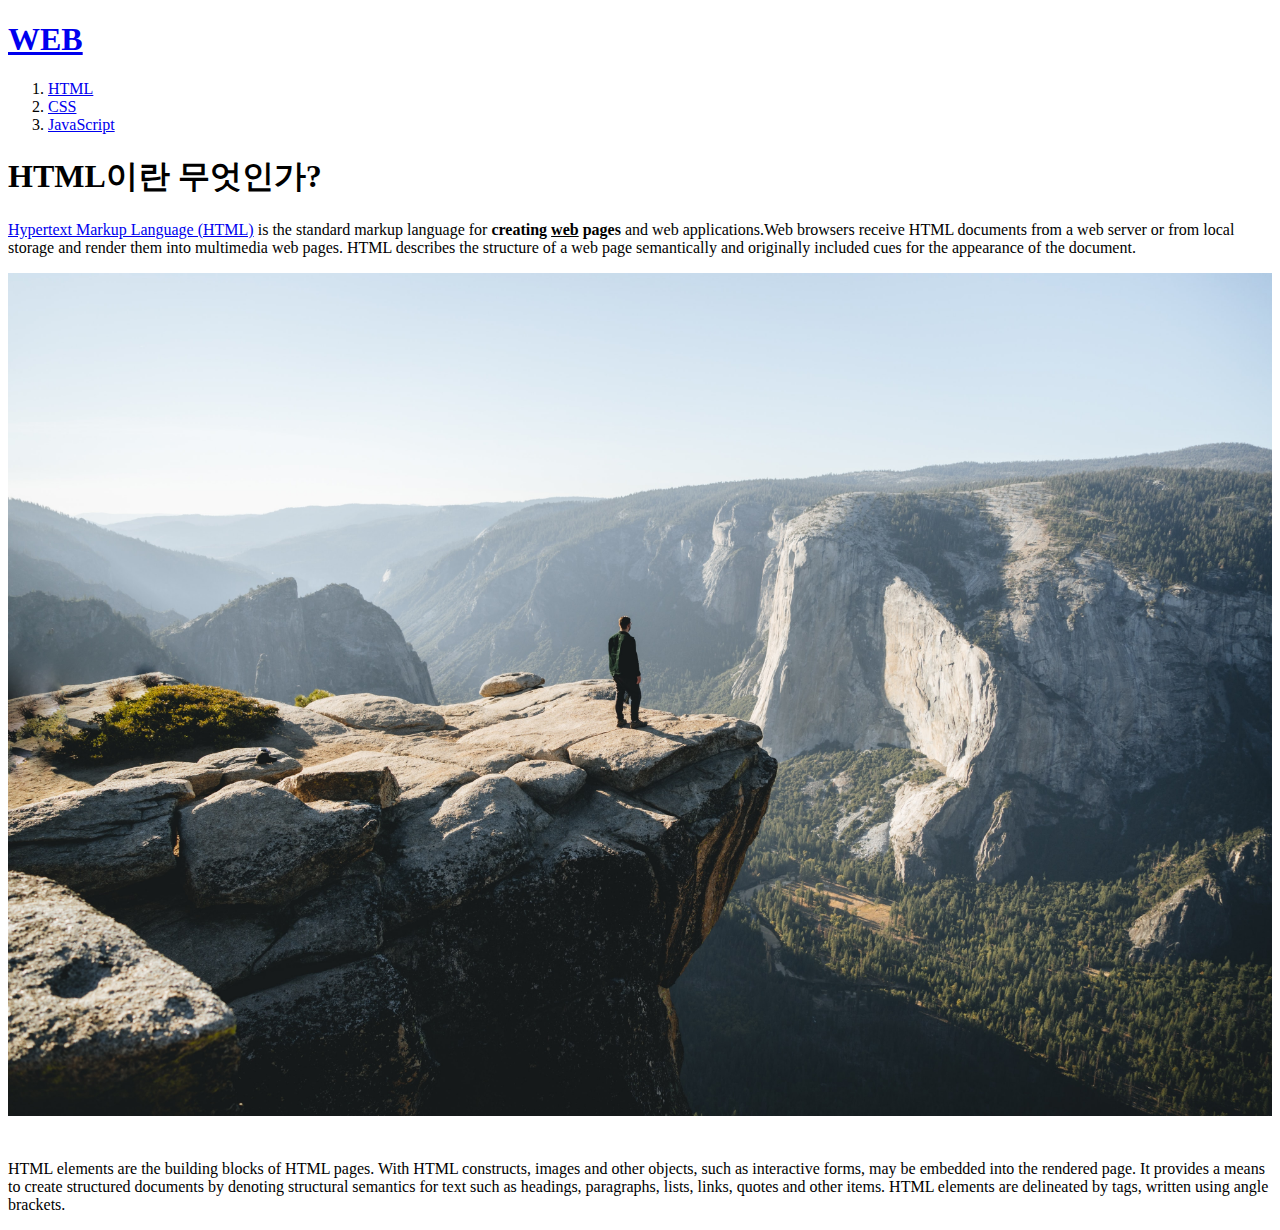
==== index.html @ b24356ac "first version" ====
<!doctype html>
<html>
<head>
	<title>WEB1 - html </title>
	<meta charset="utf-8">
</head>
<body>
	<h1><a href="index.html">WEB</a></h1>
	<ol>
		<li><a href="1.html">HTML</a></li>
		<li><a href="2.html">CSS</a></li>
		<li><a href="2.html">JavaScript</a></li>
	</ol>
	<h1>HTML이란 무엇인가?</h1>
	<p><a href='#'>Hypertext Markup Language (HTML)<a> is the standard markup language for <strong>creating <u>web</u> pages</strong> and web applications.Web browsers receive HTML documents from a web server or from local storage and render them into multimedia web pages. HTML describes the structure of a web page semantically and originally included cues for the appearance of the document.</p>
	<img src="img.jpg" width="100%">
	<p style="margin-top: 40px;">HTML elements are the building blocks of HTML pages. With HTML constructs, images and other objects, such as interactive forms, may be embedded into the rendered page. It provides a means to create structured documents by denoting structural semantics for text such as headings, paragraphs, lists, links, quotes and other items. HTML elements are delineated by tags, written using angle brackets. </p>
</body>
</html>
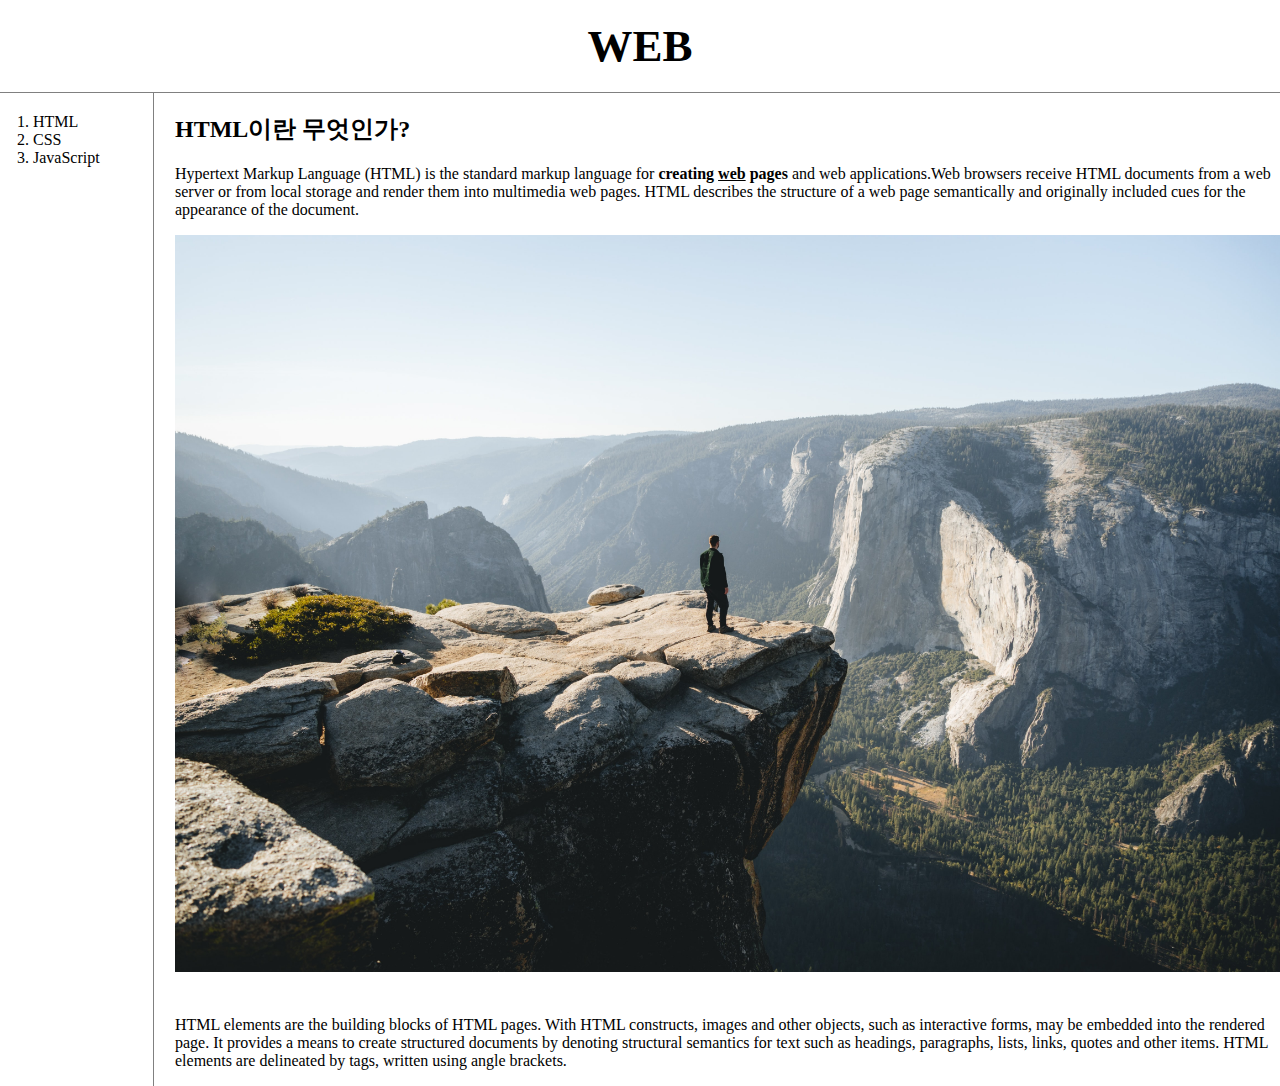
==== commit f2138597: "CSS 파일 추가" ====
--- a/index.html
+++ b/index.html
@@ -3,17 +3,22 @@
 <head>
 	<title>WEB1 - html </title>
 	<meta charset="utf-8">
+	<link rel="stylesheet" href="style.css">
 </head>
 <body>
 	<h1><a href="index.html">WEB</a></h1>
-	<ol>
-		<li><a href="1.html">HTML</a></li>
-		<li><a href="2.html">CSS</a></li>
-		<li><a href="2.html">JavaScript</a></li>
-	</ol>
-	<h1>HTML이란 무엇인가?</h1>
-	<p><a href='#'>Hypertext Markup Language (HTML)<a> is the standard markup language for <strong>creating <u>web</u> pages</strong> and web applications.Web browsers receive HTML documents from a web server or from local storage and render them into multimedia web pages. HTML describes the structure of a web page semantically and originally included cues for the appearance of the document.</p>
-	<img src="img.jpg" width="100%">
-	<p style="margin-top: 40px;">HTML elements are the building blocks of HTML pages. With HTML constructs, images and other objects, such as interactive forms, may be embedded into the rendered page. It provides a means to create structured documents by denoting structural semantics for text such as headings, paragraphs, lists, links, quotes and other items. HTML elements are delineated by tags, written using angle brackets. </p>
+	<div id="grid">
+		<ol>
+			<li><a href="1.html">HTML</a></li>
+			<li><a href="2.html">CSS</a></li>
+			<li><a href="2.html">JavaScript</a></li>
+		</ol>
+		<div id="article">
+			<h2>HTML이란 무엇인가?</h2>
+			<p><a href='#'>Hypertext Markup Language (HTML)</a> is the standard markup language for <strong>creating <u>web</u> pages</strong> and web applications.Web browsers receive HTML documents from a web server or from local storage and render them into multimedia web pages. HTML describes the structure of a web page semantically and originally included cues for the appearance of the document.</p>
+			<img src="img.jpg" width="100%">
+			<p style="margin-top: 40px;">HTML elements are the building blocks of HTML pages. With HTML constructs, images and other objects, such as interactive forms, may be embedded into the rendered page. It provides a means to create structured documents by denoting structural semantics for text such as headings, paragraphs, lists, links, quotes and other items. HTML elements are delineated by tags, written using angle brackets. </p>
+		</div>	
+	</div>
 </body>
 </html>--- a/style.css
+++ b/style.css
@@ -0,0 +1,39 @@
+a {
+	color: black;
+	text-decoration: none;
+}
+
+h1 {
+	font-size: 45px;
+	text-align: center;
+	border-bottom: 1px solid gray;
+	margin: 0;
+	padding: 20px;
+}
+ol {
+	border-right: 1px solid gray;
+	width: 100px;
+	margin: 0px;
+	padding: 20px;
+	padding-left: 33px;
+
+}
+body{
+	margin: 0px;
+}
+#grid{
+	display: grid;
+	grid-template-columns: 150px 1fr;
+
+}
+#article{
+	padding-left: 25px;
+}
+@media(max-width: 800px){
+	#grid{
+		display: block;
+	}
+	ol{
+		border-right: none;
+	}
+}